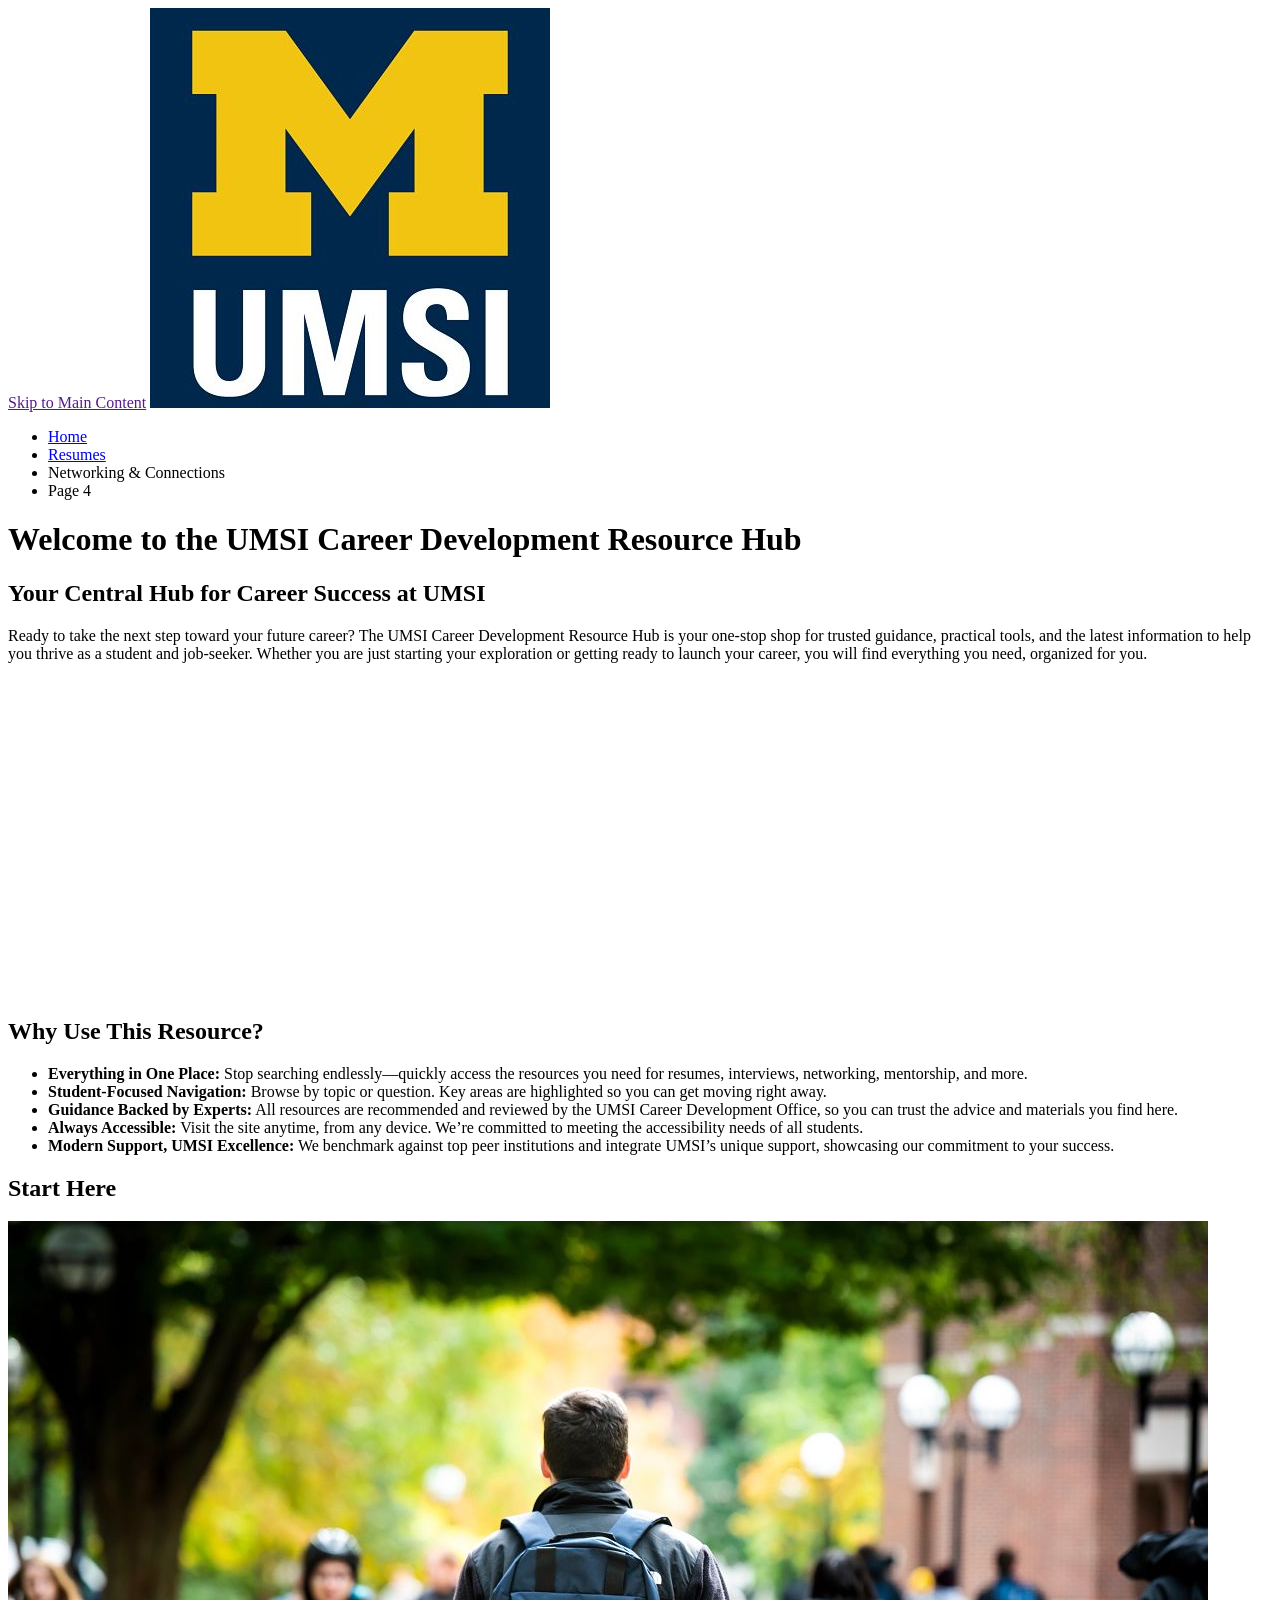
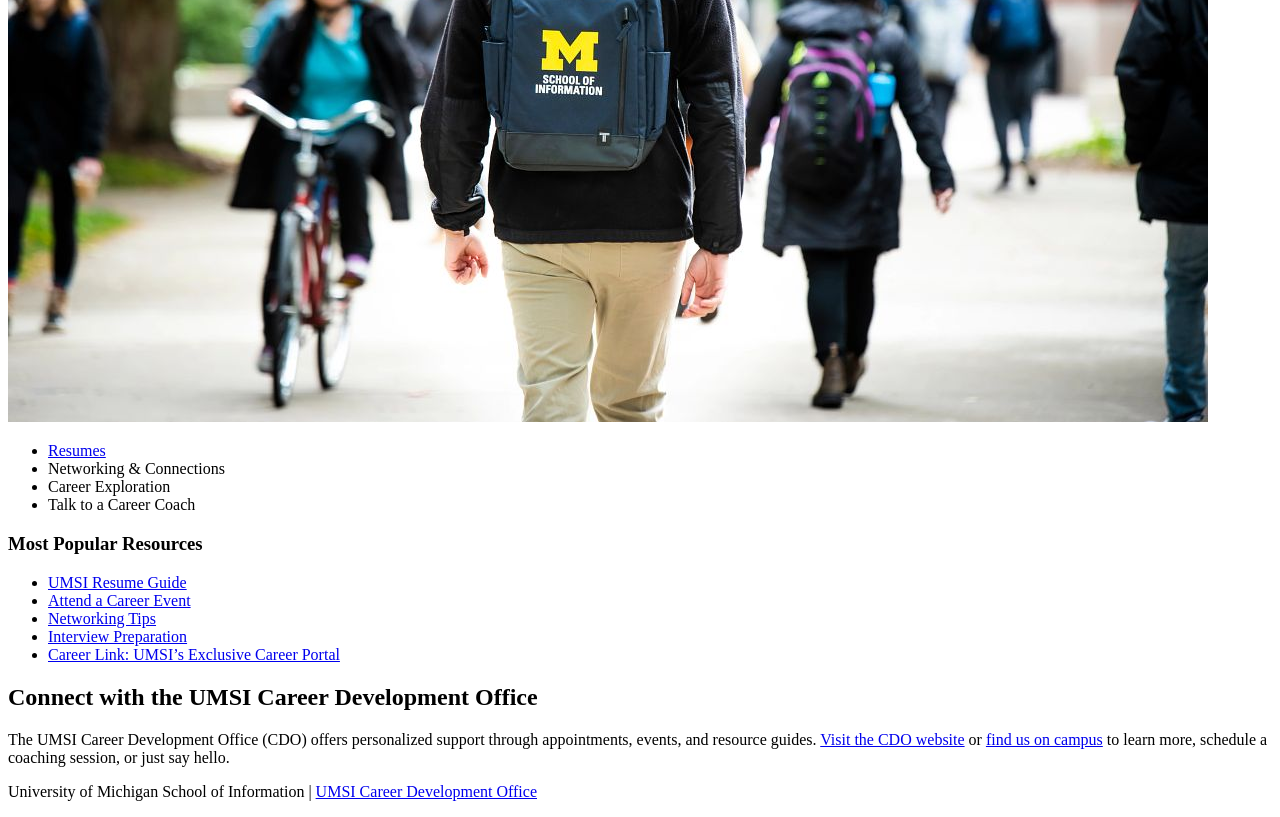
==== index.html @ e0148cfc "Add files via upload" ====
<!DOCTYPE html>
<html lang="en">
<head>
    <meta charset="UTF-8">
    <meta name="viewport" content="width=device-width, initial-scale=1.0">
    <title>MSI Career Development Resource Hub</title>
</head>
<body>

    <header>
  <a href = "">Skip to Main Content</a>
        <img src="images/UMSI_signature_vertical_informal_solidblue.jpg" alt="UMSI Logo">
        <nav>
            <ul>
                <li><a href = "index.html">Home</a></li>
                <li><a href = "resume.html">Resumes</a></li>
                <li><a>Networking & Connections</a></li>
                <li><a>Page 4</a></li>
            </ul>
        </nav>
    <h1>Welcome to the UMSI Career Development Resource Hub</h1>

    </header>
    <main>
    <section>
      <h2>Your Central Hub for Career Success at UMSI</h2>
      <p>
        Ready to take the next step toward your future career? The UMSI Career Development Resource Hub is your one-stop shop for trusted guidance, practical tools, and the latest information to help you thrive as a student and job-seeker. Whether you are just starting your exploration or getting ready to launch your career, you will find everything you need, organized for you.
      </p>
      <iframe width="560" height="315" src="https://www.youtube.com/embed/GSjGeDYJ5Nk?si=qhxJPRTIT___x8hG" title="YouTube video player" frameborder="0" allow="accelerometer; autoplay; clipboard-write; encrypted-media; gyroscope; picture-in-picture; web-share" referrerpolicy="strict-origin-when-cross-origin" allowfullscreen></iframe>
    </section>

    <section>
      <h2>Why Use This Resource?</h2>


      <ul>
        <li><strong>Everything in One Place:</strong> Stop searching endlessly—quickly access the resources you need for resumes, interviews, networking, mentorship, and more.</li>
        <li><strong>Student-Focused Navigation:</strong> Browse by topic or question. Key areas are highlighted so you can get moving right away.</li>
        <li><strong>Guidance Backed by Experts:</strong> All resources are recommended and reviewed by the UMSI Career Development Office, so you can trust the advice and materials you find here.</li>
        <li><strong>Always Accessible:</strong> Visit the site anytime, from any device. We’re committed to meeting the accessibility needs of all students.</li>
        <li><strong>Modern Support, UMSI Excellence:</strong> We benchmark against top peer institutions and integrate UMSI’s unique support, showcasing our commitment to your success.</li>
      </ul>
    </section>
        <section>
      <h2>Start Here</h2>
      <div>
        <img src="images/UMSI_CampusFall_UMSIBackpack_02.jpg" alt="A student wears a UMSI backpack in fall on the drag.">
        <ul>
            <li><a href="resume.html">Resumes</a></li>
            <li><a>Networking & Connections</a></li>
            <li><a>Career Exploration</a></li>
            <li><a>Talk to a Career Coach</a></li>
        </ul>
       

      </div>
      <div>
        <h3>Most Popular Resources</h3>
        <ul>
          <li><a href="https://docs.google.com/document/d/1_1GfDJyVGIgE82MZjVhuWT_aB_2Hcj1NN62FUCXoR_o/edit?tab=t.0" target="_blank">UMSI Resume Guide</a></li>
          <li><a href="https://umich.instructure.com/courses/137916/pages/attend-an-event" target="_blank">Attend a Career Event</a></li>
          <li><a href="https://docs.google.com/document/d/18HMt79BU8ovGf9z7_P7No5tuwUS6qHNW5u0sgrepLtE/edit?tab=t.0" target="_blank">Networking Tips</a></li>
          <li><a href="https://docs.google.com/presentation/d/15n-XqsFEntdbkZz89K-ohf7Or1NnCt5CQNDG-6fh2a0/edit?usp=sharing"target="_blank">Interview Preparation</a></li>
          <li><a href="https://si-umich.12twenty.com/Login" target="_blank">Career Link: UMSI’s Exclusive Career Portal</a></li>
        </ul>
      </div>
    </section>
    <section>
      <h2>Connect with the UMSI Career Development Office</h2>
      <p>
        The UMSI Career Development Office (CDO) offers personalized support through appointments, events, and resource guides. <a href="https://umich.instructure.com/courses/137916" target="_blank">Visit the CDO website</a> or <a href="https://www.si.umich.edu/about-umsi/getting-umsi" target="_blank">find us on campus</a> to learn more, schedule a coaching session, or just say hello.
      </p>
    </section>
       
        <!-- Content taken & modified from UMGPT with the prompt, "Write me a webpage of intro content to help meet the following requirements - this is for the home page": and then pasted in the client objectives & project requirements"
        UMGPT. (2025). UMGPT ( GPT-4.1 August 25th version) [Large language model]. -->
    </main>
    <footer>
        <p>University of Michigan School of Information | <a href="https://umich.instructure.com/courses/137916">UMSI Career Development Office </a></p>
        </footer>
</body>
</html>
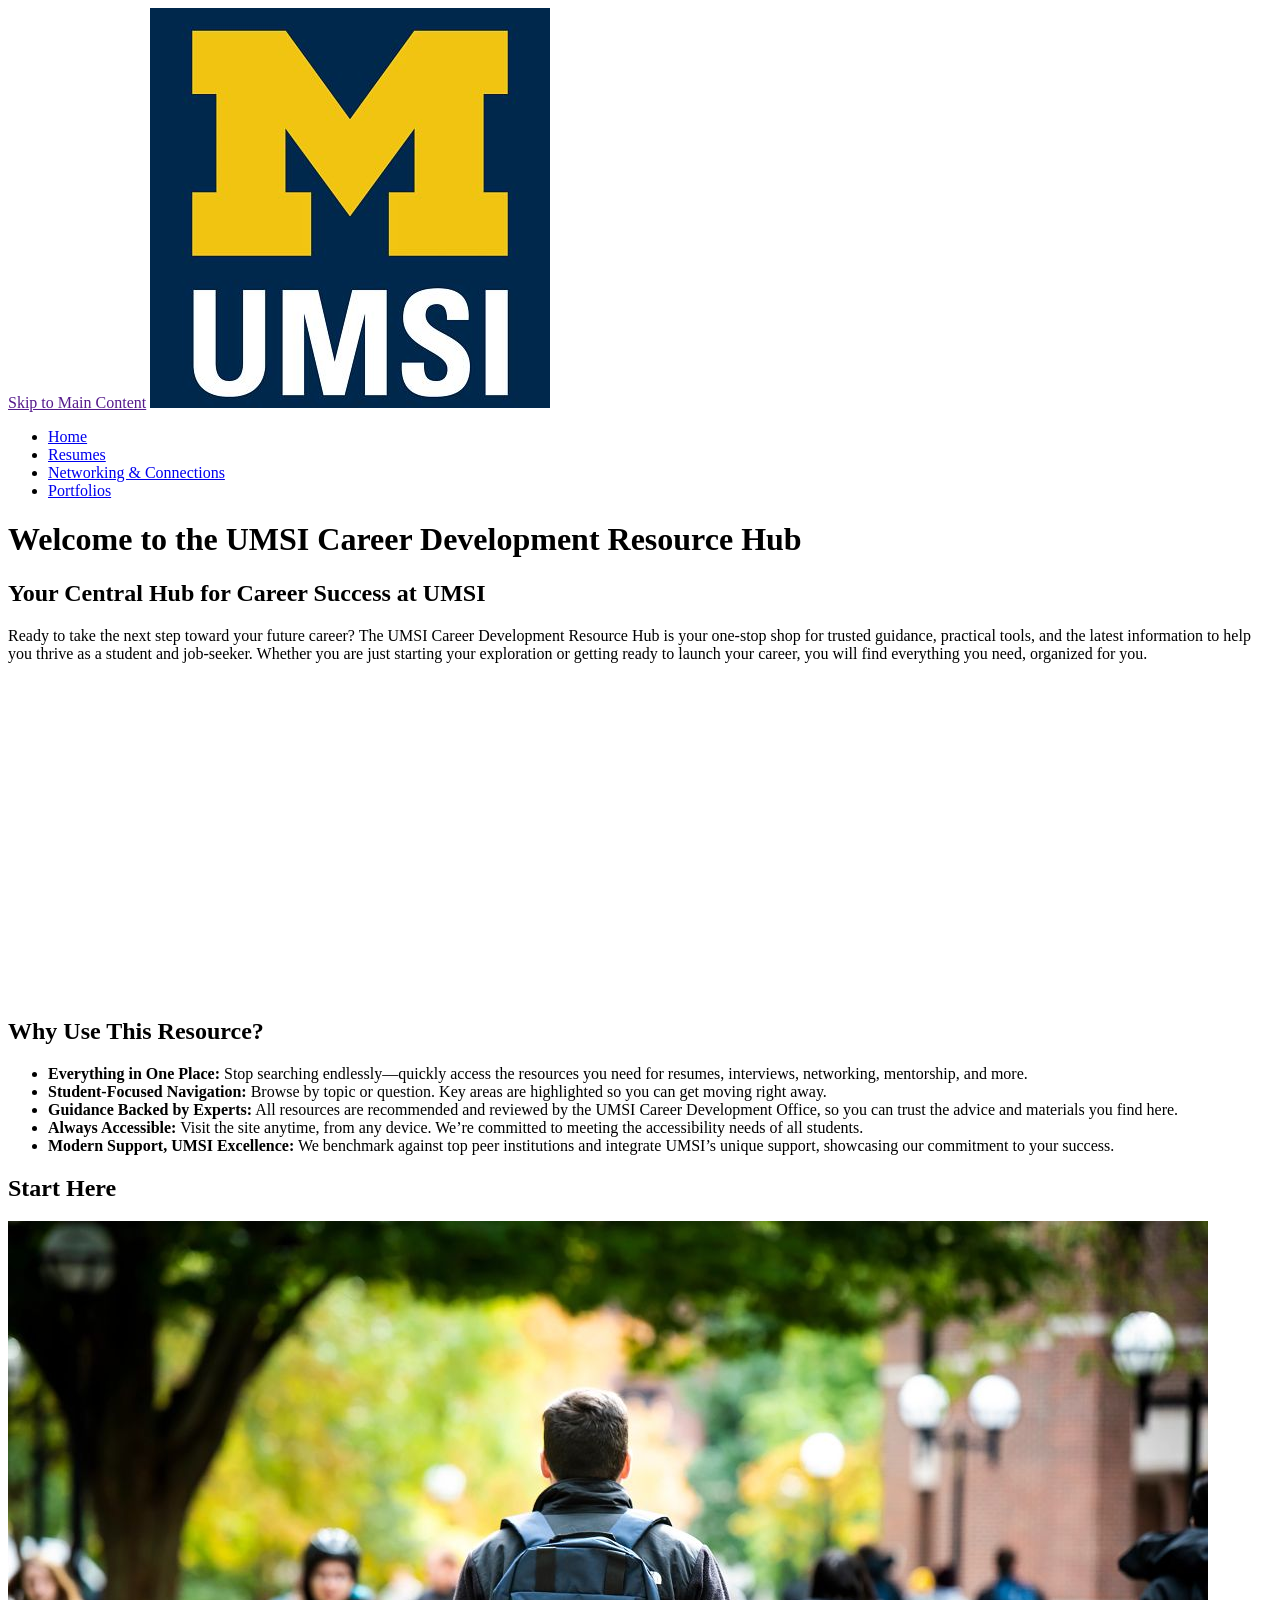
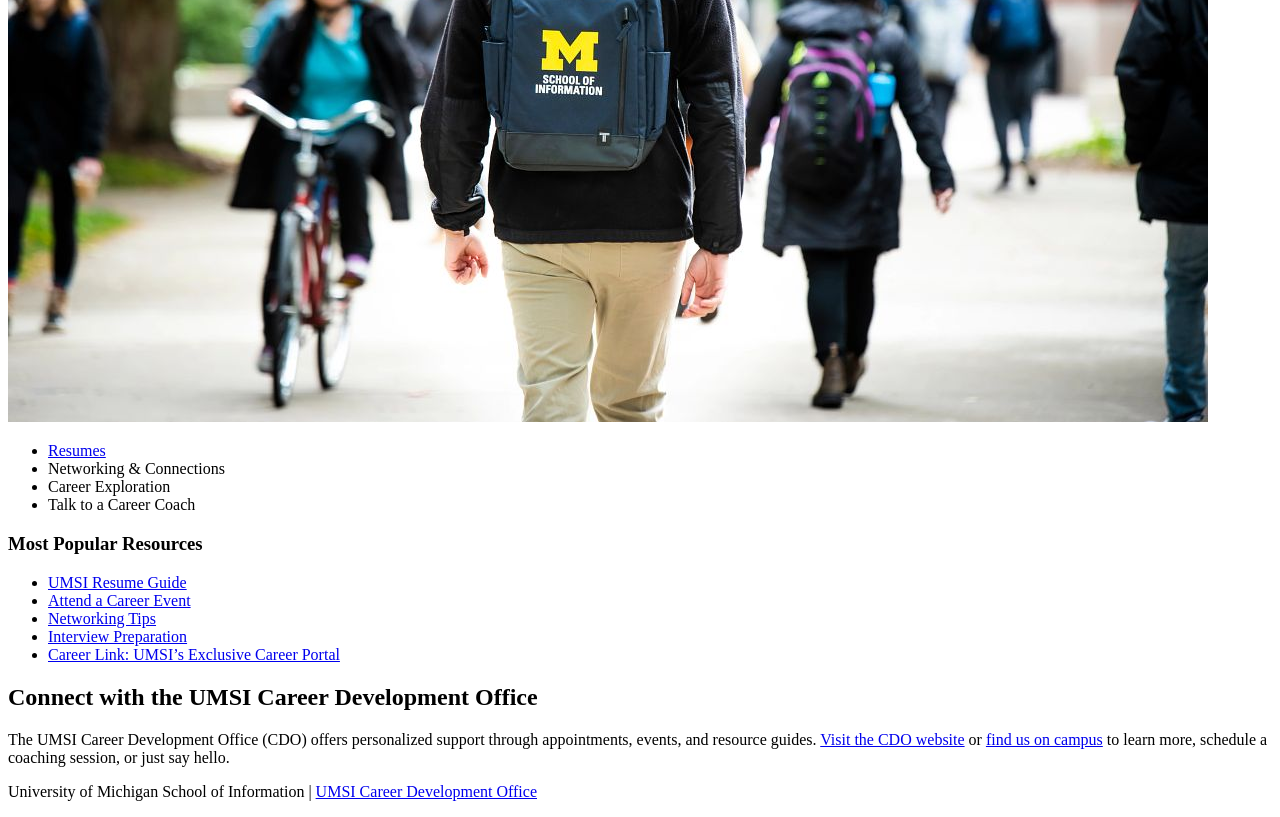
==== commit bb1cd231: "Add files via upload" ====
--- a/index.html
+++ b/index.html
@@ -14,8 +14,8 @@
             <ul>
                 <li><a href = "index.html">Home</a></li>
                 <li><a href = "resume.html">Resumes</a></li>
-                <li><a>Networking & Connections</a></li>
-                <li><a>Page 4</a></li>
+                <li><a href = "networking.html">Networking & Connections</a></li>
+                <li><a href = "portfolios.html">Portfolios</a></li>
             </ul>
         </nav>
     <h1>Welcome to the UMSI Career Development Resource Hub</h1>
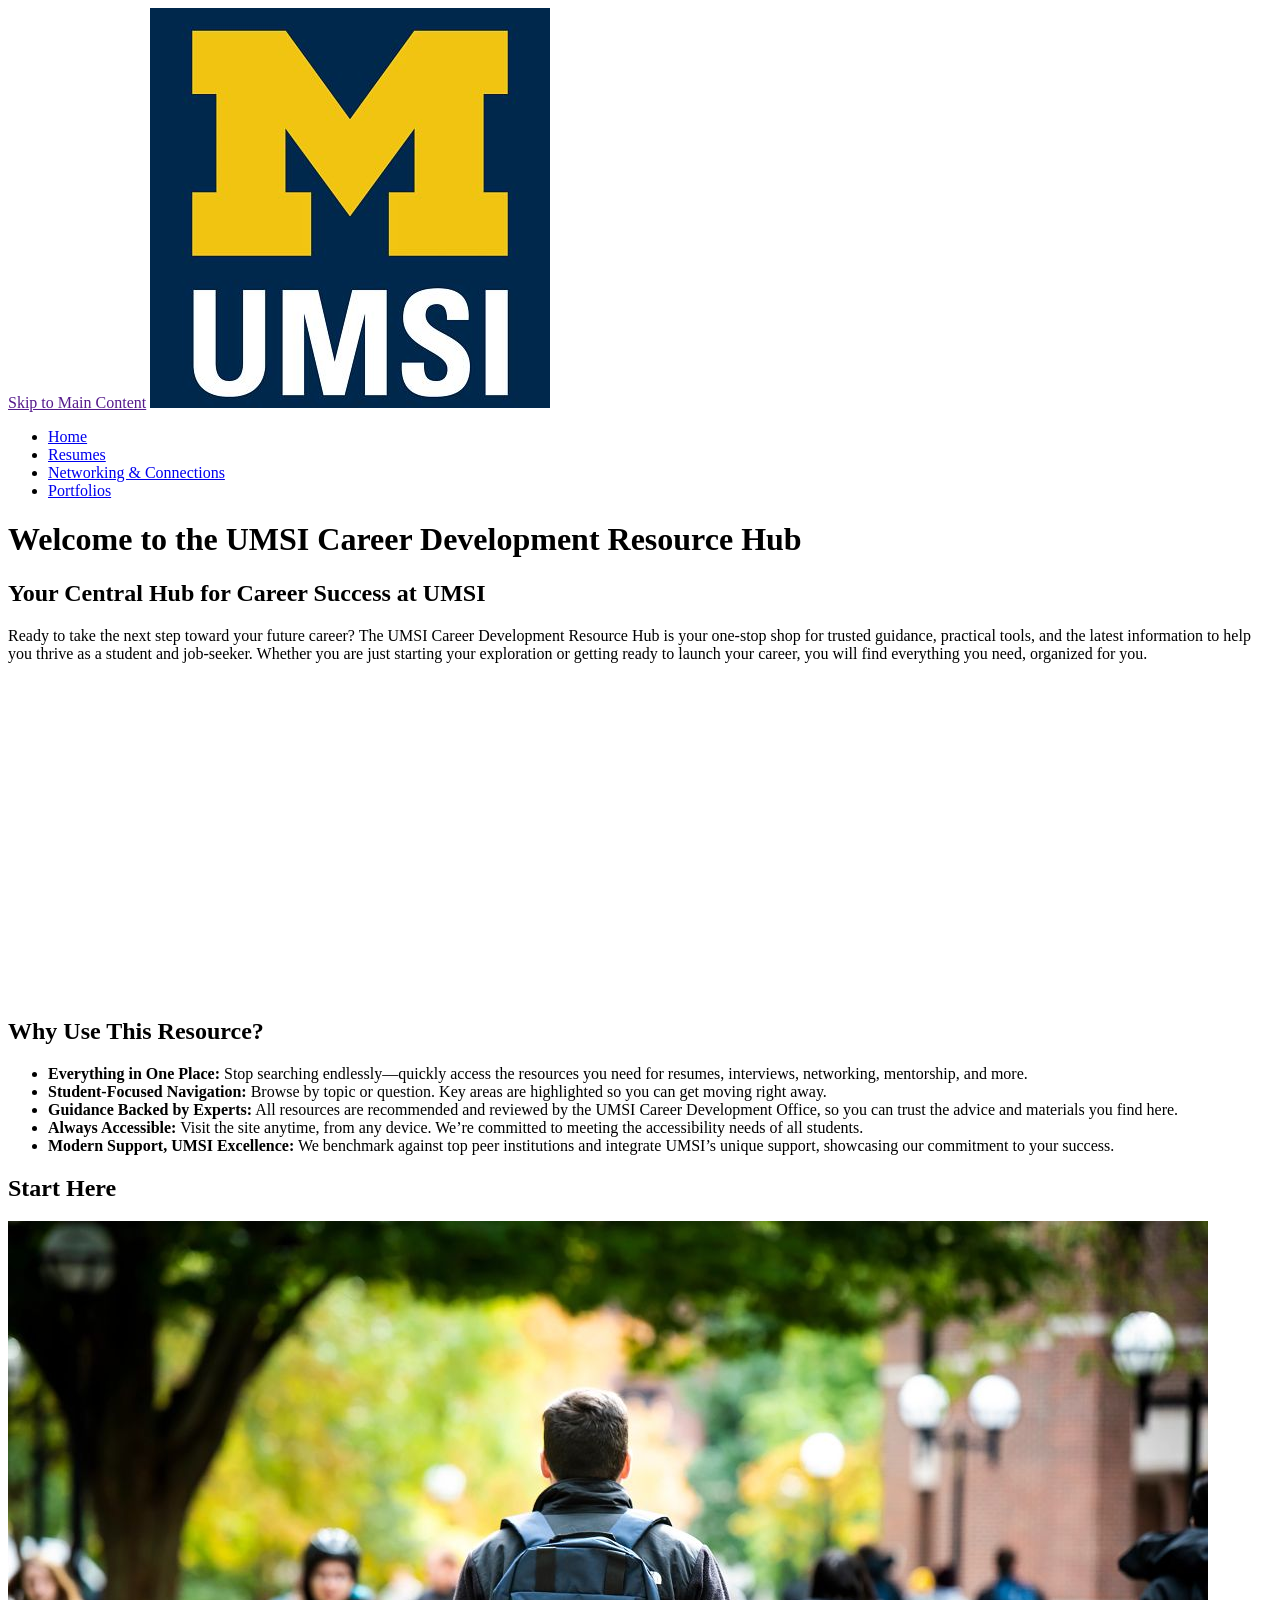
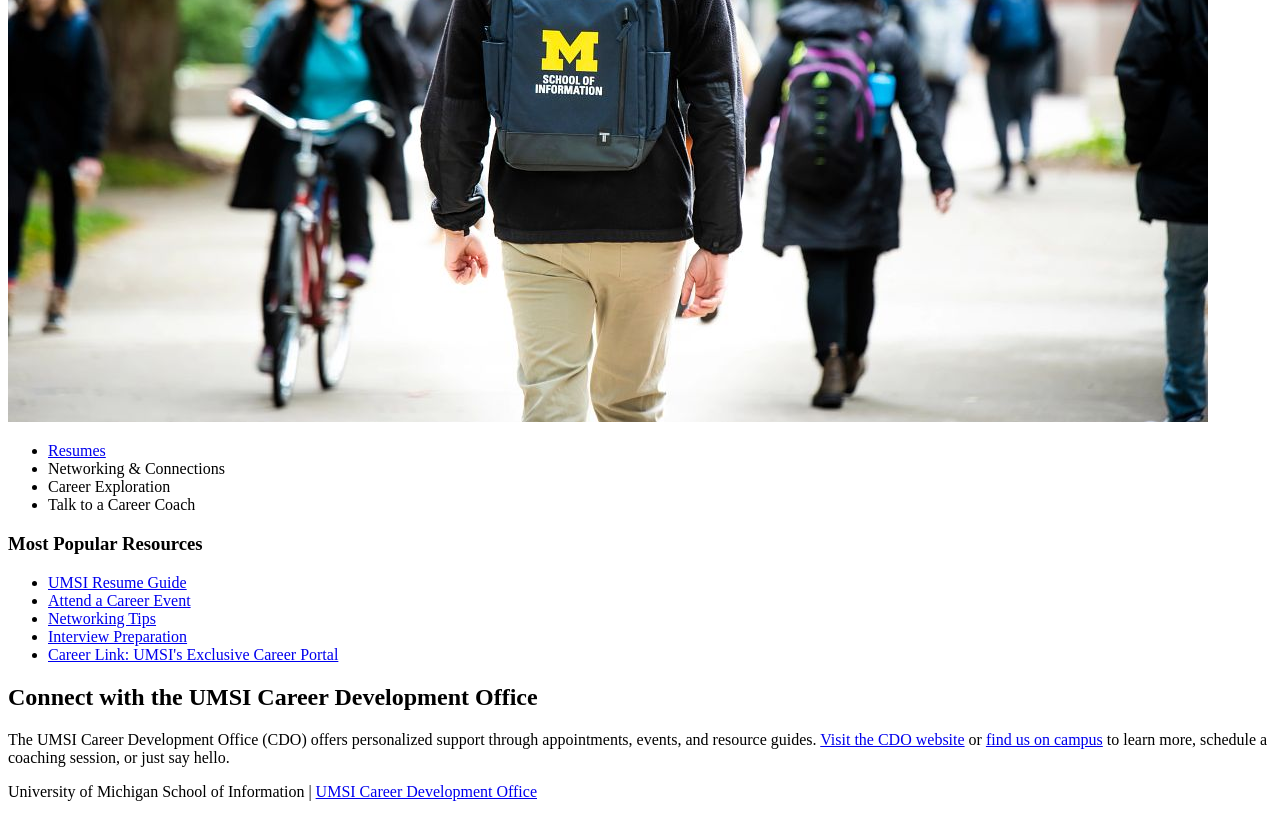
==== commit 0aee03db: "Add files via upload" ====
--- a/index.html
+++ b/index.html
@@ -27,7 +27,7 @@
       <p>
         Ready to take the next step toward your future career? The UMSI Career Development Resource Hub is your one-stop shop for trusted guidance, practical tools, and the latest information to help you thrive as a student and job-seeker. Whether you are just starting your exploration or getting ready to launch your career, you will find everything you need, organized for you.
       </p>
-      <iframe width="560" height="315" src="https://www.youtube.com/embed/GSjGeDYJ5Nk?si=qhxJPRTIT___x8hG" title="YouTube video player" frameborder="0" allow="accelerometer; autoplay; clipboard-write; encrypted-media; gyroscope; picture-in-picture; web-share" referrerpolicy="strict-origin-when-cross-origin" allowfullscreen></iframe>
+      <iframe width="560" height="315" src="https://www.youtube.com/embed/GSjGeDYJ5Nk?si=qhxJPRTIT___x8hG" title="YouTube video player" style="border: none;" allow="accelerometer; autoplay; clipboard-write; encrypted-media; gyroscope; picture-in-picture; web-share" referrerpolicy="strict-origin-when-cross-origin" allowfullscreen></iframe>
     </section>
 
     <section>
@@ -61,8 +61,8 @@
           <li><a href="https://docs.google.com/document/d/1_1GfDJyVGIgE82MZjVhuWT_aB_2Hcj1NN62FUCXoR_o/edit?tab=t.0" target="_blank">UMSI Resume Guide</a></li>
           <li><a href="https://umich.instructure.com/courses/137916/pages/attend-an-event" target="_blank">Attend a Career Event</a></li>
           <li><a href="https://docs.google.com/document/d/18HMt79BU8ovGf9z7_P7No5tuwUS6qHNW5u0sgrepLtE/edit?tab=t.0" target="_blank">Networking Tips</a></li>
-          <li><a href="https://docs.google.com/presentation/d/15n-XqsFEntdbkZz89K-ohf7Or1NnCt5CQNDG-6fh2a0/edit?usp=sharing"target="_blank">Interview Preparation</a></li>
-          <li><a href="https://si-umich.12twenty.com/Login" target="_blank">Career Link: UMSI’s Exclusive Career Portal</a></li>
+          <li><a href="https://docs.google.com/presentation/d/15n-XqsFEntdbkZz89K-ohf7Or1NnCt5CQNDG-6fh2a0/edit?usp=sharing" target="_blank">Interview Preparation</a></li>
+          <li><a href="https://si-umich.12twenty.com/Login" target="_blank">Career Link: UMSI's Exclusive Career Portal</a></li>
         </ul>
       </div>
     </section>
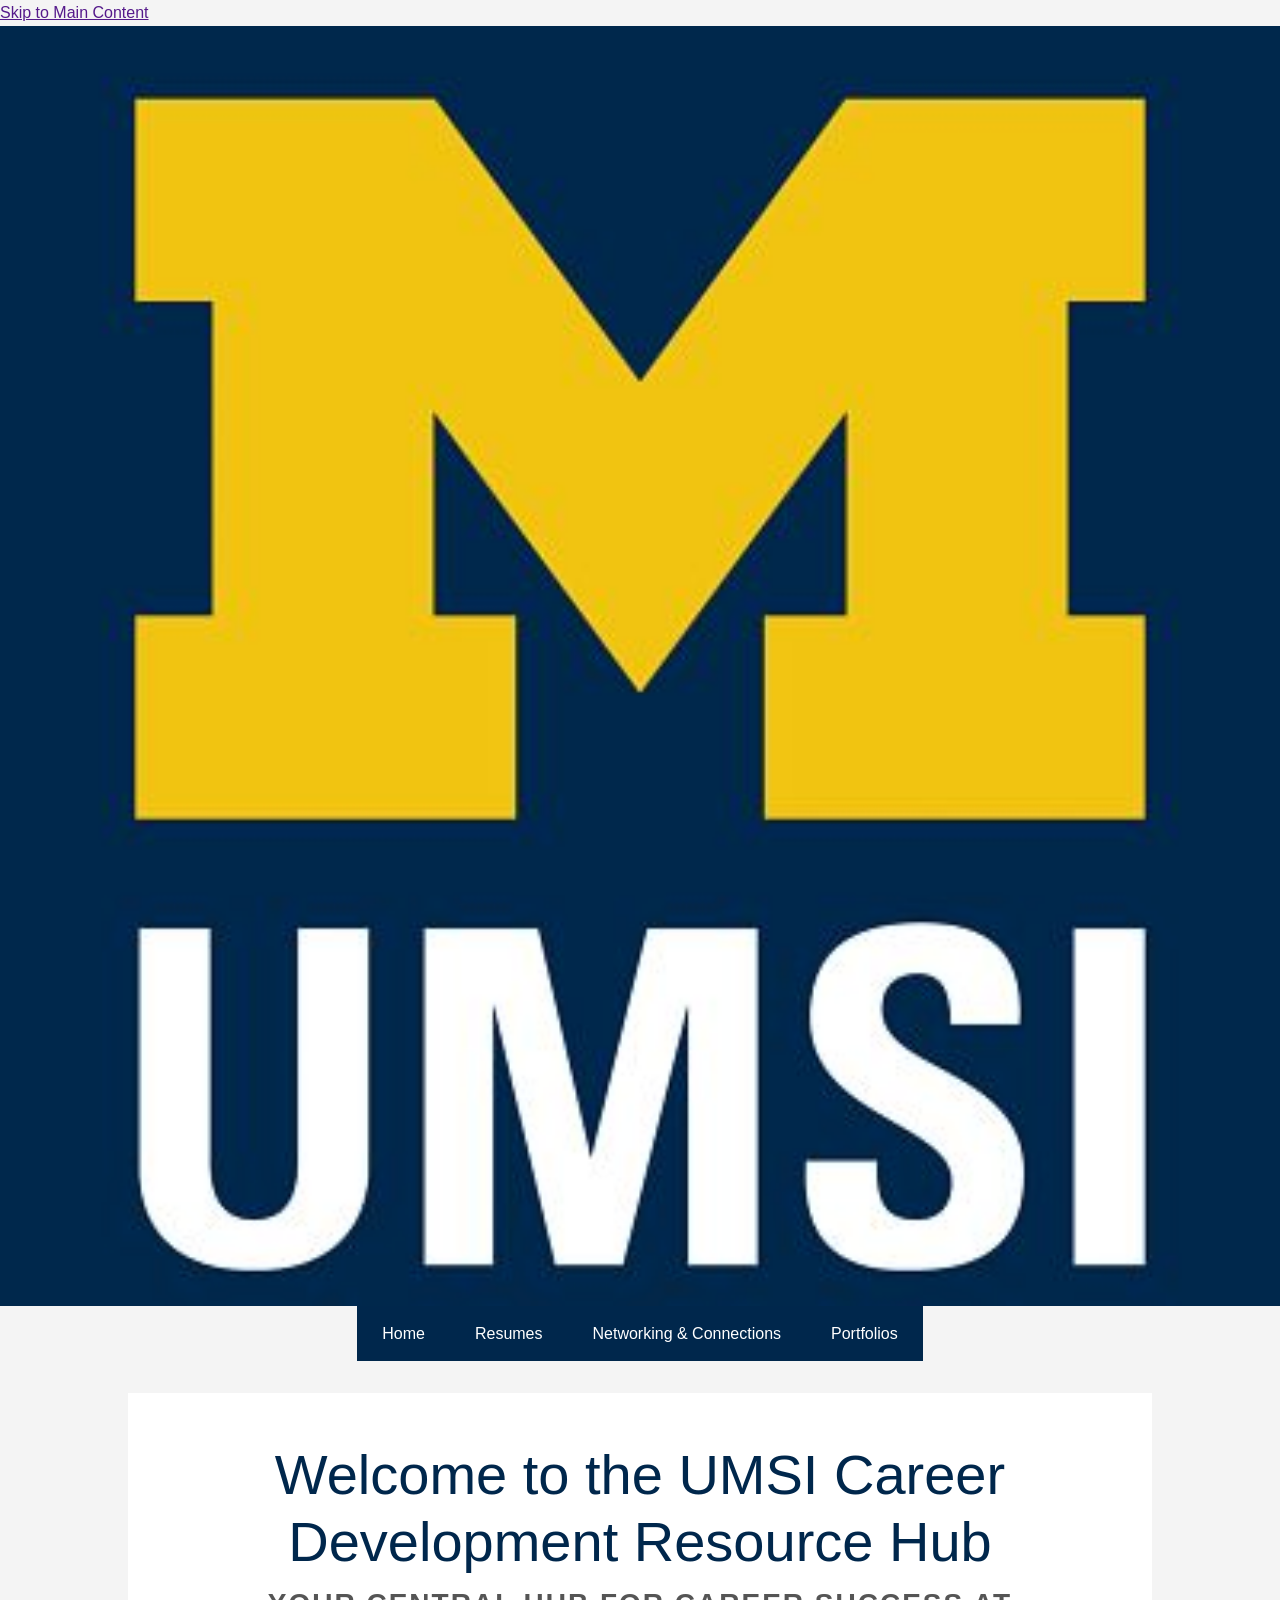
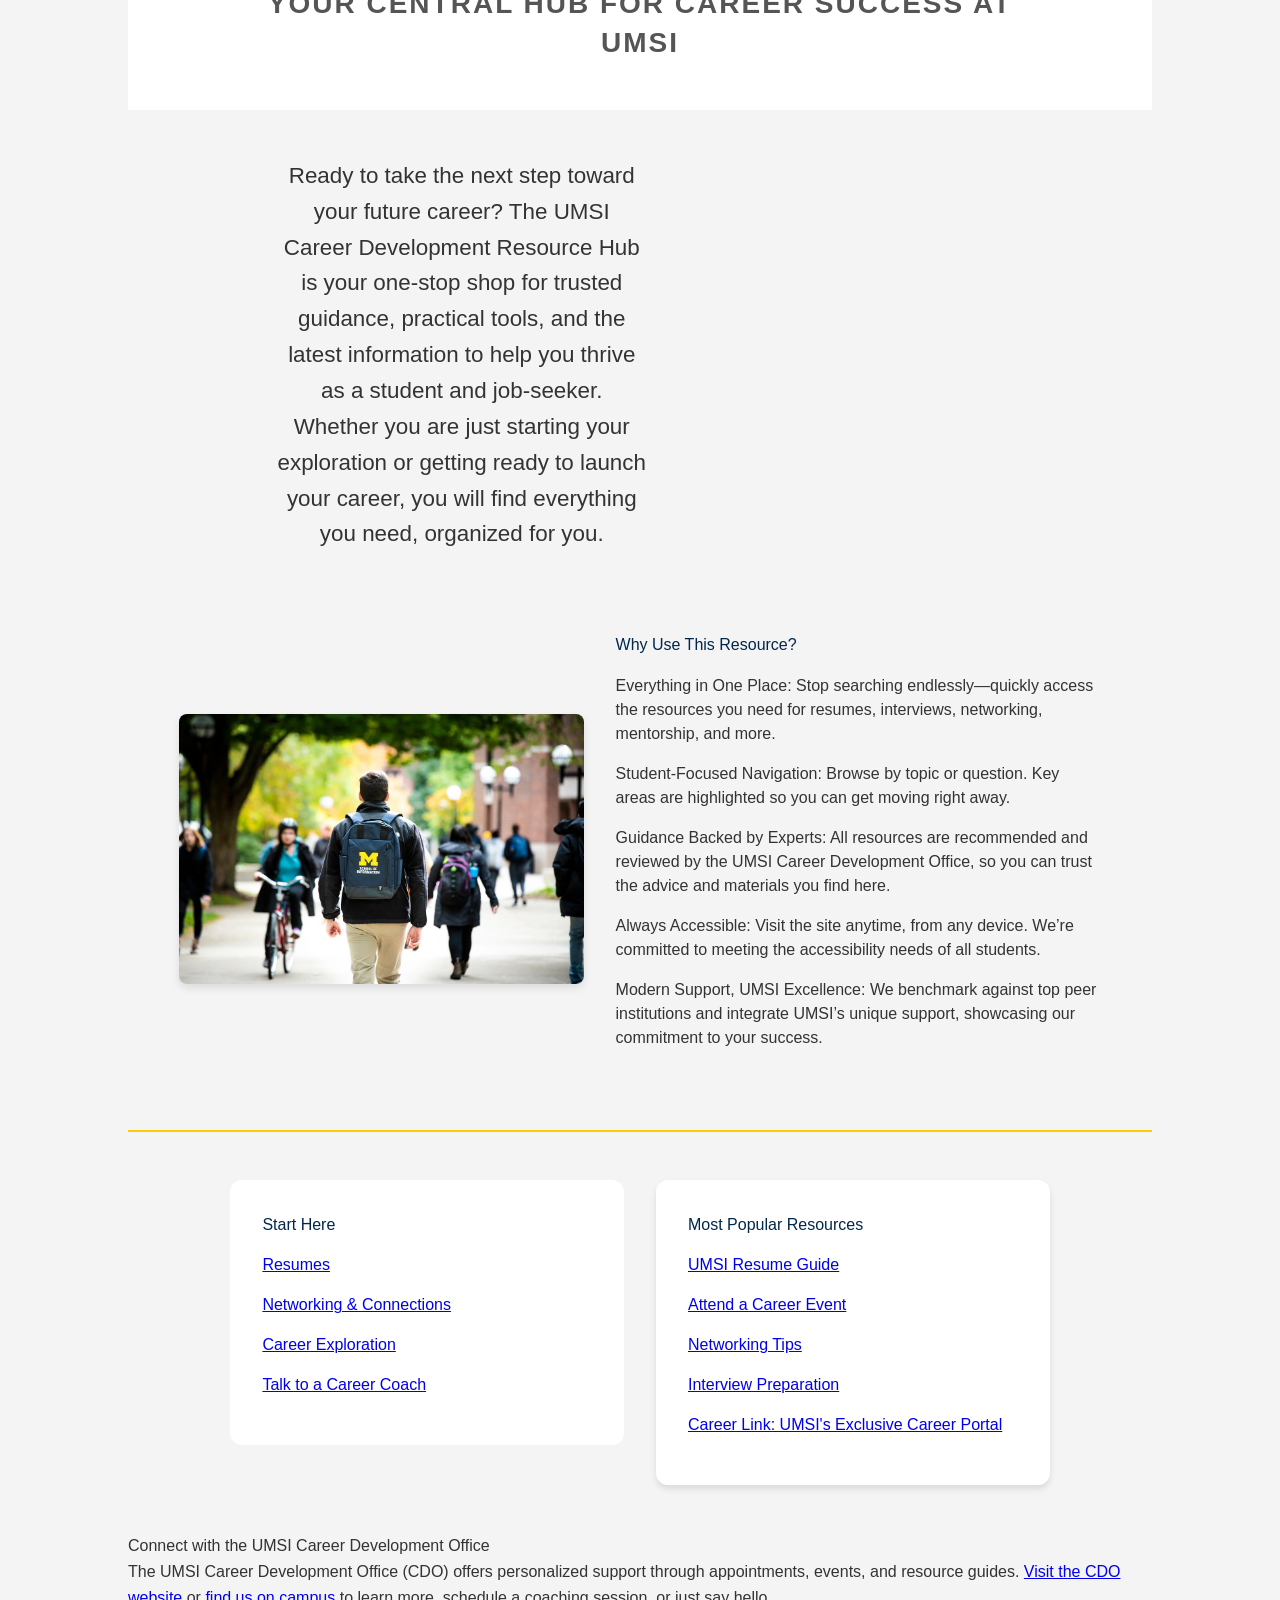
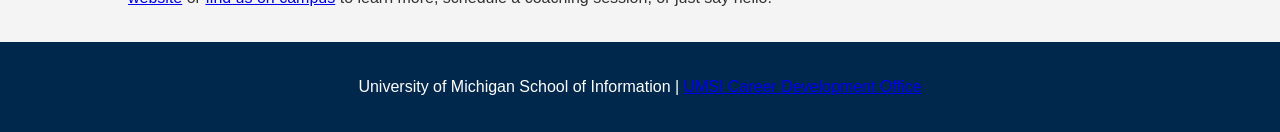
==== commit 49199cea: "Add files via upload" ====
--- a/index.html
+++ b/index.html
@@ -3,6 +3,8 @@
 <head>
     <meta charset="UTF-8">
     <meta name="viewport" content="width=device-width, initial-scale=1.0">
+    <link rel="stylesheet" href="css/html5reset.css">
+    <link rel="stylesheet" href="css/style.css">
     <title>MSI Career Development Resource Hub</title>
 </head>
 <body>
@@ -18,45 +20,64 @@
                 <li><a href = "portfolios.html">Portfolios</a></li>
             </ul>
         </nav>
-    <h1>Welcome to the UMSI Career Development Resource Hub</h1>
+    
 
     </header>
-    <main>
-    <section>
-      <h2>Your Central Hub for Career Success at UMSI</h2>
-      <p>
-        Ready to take the next step toward your future career? The UMSI Career Development Resource Hub is your one-stop shop for trusted guidance, practical tools, and the latest information to help you thrive as a student and job-seeker. Whether you are just starting your exploration or getting ready to launch your career, you will find everything you need, organized for you.
-      </p>
-      <iframe width="560" height="315" src="https://www.youtube.com/embed/GSjGeDYJ5Nk?si=qhxJPRTIT___x8hG" title="YouTube video player" style="border: none;" allow="accelerometer; autoplay; clipboard-write; encrypted-media; gyroscope; picture-in-picture; web-share" referrerpolicy="strict-origin-when-cross-origin" allowfullscreen></iframe>
+    
+    <main class="container">
+      <header class="main-page-header">
+          <h1 class="main-title">Welcome to the UMSI Career Development Resource Hub</h1>
+          <p class="main-subtitle">Your Central Hub for Career Success at UMSI</p>
+      </header>
+  
+      <section class="intro-grid">
+          <div class="intro-text">
+              <p>
+                  Ready to take the next step toward your future career? The UMSI Career 
+                  Development Resource Hub is your one-stop shop for trusted guidance, 
+                  practical tools, and the latest information to help you thrive as a 
+                  student and job-seeker. Whether you are just starting your exploration 
+                  or getting ready to launch your career, you will find everything you 
+                  need, organized for you.
+              </p>
+          </div>
+          <div class="video-container">
+              <iframe src="https://www.youtube.com/embed/GSjGeDYJ5Nk?si=qhxJPRTIT___x8hG" title="YouTube video player" allow="accelerometer; autoplay; clipboard-write; encrypted-media; gyroscope; picture-in-picture; web-share" referrerpolicy="strict-origin-when-cross-origin" allowfullscreen></iframe>
+          </div>
+      </section>
+
+    <section class="why-use-grid">
+      <div class="image-box">
+        <img src="images/UMSI_CampusFall_UMSIBackpack_02.jpg" alt="A student wears a UMSI backpack in fall on the drag.">
+      </div>
+
+      <div class="why-use-text">
+        <h2>Why Use This Resource?</h2>
+        <ul>
+          <li><strong>Everything in One Place:</strong> Stop searching endlessly—quickly access the resources you need for resumes, interviews, networking, mentorship, and more.</li>
+          <li><strong>Student-Focused Navigation:</strong> Browse by topic or question. Key areas are highlighted so you can get moving right away.</li>
+          <li><strong>Guidance Backed by Experts:</strong> All resources are recommended and reviewed by the UMSI Career Development Office, so you can trust the advice and materials you find here.</li>
+          <li><strong>Always Accessible:</strong> Visit the site anytime, from any device. We’re committed to meeting the accessibility needs of all students.</li>
+          <li><strong>Modern Support, UMSI Excellence:</strong> We benchmark against top peer institutions and integrate UMSI’s unique support, showcasing our commitment to your success.</li>
+        </ul>
+      </div>
     </section>
 
-    <section>
-      <h2>Why Use This Resource?</h2>
 
 
-      <ul>
-        <li><strong>Everything in One Place:</strong> Stop searching endlessly—quickly access the resources you need for resumes, interviews, networking, mentorship, and more.</li>
-        <li><strong>Student-Focused Navigation:</strong> Browse by topic or question. Key areas are highlighted so you can get moving right away.</li>
-        <li><strong>Guidance Backed by Experts:</strong> All resources are recommended and reviewed by the UMSI Career Development Office, so you can trust the advice and materials you find here.</li>
-        <li><strong>Always Accessible:</strong> Visit the site anytime, from any device. We’re committed to meeting the accessibility needs of all students.</li>
-        <li><strong>Modern Support, UMSI Excellence:</strong> We benchmark against top peer institutions and integrate UMSI’s unique support, showcasing our commitment to your success.</li>
-      </ul>
-    </section>
-        <section>
+      <section class="footer-links-grid">
+        <div class="start-here">
       <h2>Start Here</h2>
-      <div>
-        <img src="images/UMSI_CampusFall_UMSIBackpack_02.jpg" alt="A student wears a UMSI backpack in fall on the drag.">
-        <ul>
+            <ul>
             <li><a href="resume.html">Resumes</a></li>
-            <li><a>Networking & Connections</a></li>
-            <li><a>Career Exploration</a></li>
-            <li><a>Talk to a Career Coach</a></li>
+            <li><a href="networking.html">Networking & Connections</a></li>
+            <li><a href="https://si-umich.12twenty.com/Login">Career Exploration</a></li>
+            <li><a href="https://umich.instructure.com/courses/137916/pages/talk-to-a-career-coach">Talk to a Career Coach</a></li>
         </ul>
+      </div>
        
-
-      </div>
-      <div>
-        <h3>Most Popular Resources</h3>
+      <div class="popular-resources">
+        <h2>Most Popular Resources</h2>
         <ul>
           <li><a href="https://docs.google.com/document/d/1_1GfDJyVGIgE82MZjVhuWT_aB_2Hcj1NN62FUCXoR_o/edit?tab=t.0" target="_blank">UMSI Resume Guide</a></li>
           <li><a href="https://umich.instructure.com/courses/137916/pages/attend-an-event" target="_blank">Attend a Career Event</a></li>
@@ -75,7 +96,9 @@
        
         <!-- Content taken & modified from UMGPT with the prompt, "Write me a webpage of intro content to help meet the following requirements - this is for the home page": and then pasted in the client objectives & project requirements"
         UMGPT. (2025). UMGPT ( GPT-4.1 August 25th version) [Large language model]. -->
-    </main>
+    
+    
+      </main>
     <footer>
         <p>University of Michigan School of Information | <a href="https://umich.instructure.com/courses/137916">UMSI Career Development Office </a></p>
         </footer>
--- a/css/style.css
+++ b/css/style.css
@@ -0,0 +1,416 @@
+.main-page-header {
+    text-align: center;
+    padding: 1.5rem 5%;
+    background-color: #ffffff;
+}
+
+.main-title {
+    font-size: 2.25rem;
+    color: #00274c;
+    margin-bottom: 0.5rem;
+    line-height: 1.2;
+}
+
+.main-subtitle {
+    font-size: 1.25rem;
+    color: #555;
+    font-weight: 600;
+    margin-top: 0;
+    line-height: 1.4;
+    text-transform: uppercase;
+    letter-spacing: 1px;
+}
+
+.intro-grid {
+    display: grid;
+    grid-template-columns: 1fr;
+    gap: 1.5rem;
+    padding: 1.5rem 5%;
+    align-items: center;
+}
+
+.intro-text {
+    text-align: left;
+}
+
+.intro-text p {
+    font-size: 1.15rem;
+    line-height: 1.6;
+    text-align: left;
+    color: #333;
+}
+
+.video-container {
+    position: relative;
+    padding-bottom: 56.25%;
+    height: 0;
+    width: 100%;
+}
+
+.video-container iframe {
+    position: absolute;
+    top: 0;
+    left: 0;
+    width: 100%;
+    height: 100%;
+    border-radius: 8px;
+}
+
+.why-use-grid, .footer-links-grid {
+    display: grid;
+    grid-template-columns: 1fr; 
+    gap: 2rem;
+    padding: 2rem 5%;
+    align-items: start;
+}
+
+.image-box img {
+    width: 100%;
+    height: auto;
+    border-radius: 8px;
+    box-shadow: 0 4px 8px rgba(0,0,0,0.1);
+}
+
+.why-use-text h2, .start-here h2, .popular-resources h2 {
+    color: #00274c;
+    margin-bottom: 1rem;
+}
+
+.why-use-text ul, .start-here ul, .popular-resources ul {
+    list-style: none;
+    padding: 0;
+}
+
+.why-use-text li, .start-here li, .popular-resources li {
+    margin-bottom: 1rem;
+    line-height: 1.5;
+}
+
+/*Networking*/
+.networking-intro-grid, .networking-info-grid {
+    display: grid;
+    grid-template-columns: 1fr;
+    gap: 2rem;
+    padding: 2rem 5%;
+}
+
+.toolkit-section {
+    background-color: #00274c;
+    color: white;
+    padding: 3rem 5%;
+    margin-top: 2rem;
+}
+
+.toolkit-section h2 {
+    color: #ffcb05;
+}
+
+.toolkit-section a {
+    color: #fff;
+    text-decoration: underline;
+}
+
+.info-card {
+    background: #fff;
+    padding: 1.5rem;
+    border-radius: 8px;
+    box-shadow: 0 4px 6px rgba(0,0,0,0.05);
+}
+
+.info-card h2{
+    background: #ffcb05;
+    padding: 1.5rem;
+    border-radius: 8px;
+    box-shadow: 0 4px 6px rgba(0,0,0,0.05);
+    font-size: medium;
+    font-style: italic;
+}
+
+/*Portfolio*/
+.portfolio-intro-grid {
+    display: grid;
+    grid-template-columns: 1fr;
+    gap: 2rem;
+    padding: 2rem 5%;
+    align-items: center;
+}
+
+.components-grid {
+    display: grid;
+    grid-template-columns: 1fr;
+    gap: 1.5rem;
+    margin: 2rem 0;
+}
+
+.component-card {
+    background: #f4f4f4;
+    padding: 1.5rem;
+    border-top: 4px solid #00274c;
+    border-radius: 4px;
+}
+
+.pathway-box {
+    background-color: #ffcb05;
+    padding: 2rem;
+    border-radius: 8px;
+    text-align: center;
+}
+
+body {
+    font-family: 'Segoe UI', Tahoma, Geneva, Verdana, sans-serif;
+    line-height: 1.6;
+    color: #333;
+    background-color: #f4f4f4;
+    padding: 0;
+    margin: 0;
+}
+
+nav ul {
+    display: flex;
+    flex-direction: column;
+    padding: 0;
+    margin: 0;
+    list-style: none;
+}
+
+nav li a {
+    display: block;
+    padding: 20px;
+    text-align: center;
+    background-color: #00274c;
+    color: white;
+    text-decoration: none;
+    border-bottom: 1px solid #ffcb05;
+}
+
+img {
+    width: 100%;
+    height: auto;
+    display: block;
+}
+
+.sub-title {
+    font-size: 1.25rem; 
+    
+    text-align: center;
+    
+    line-height: 1;
+    
+    margin: 1.5rem 5%;
+    
+    color: #00274c;
+}
+
+
+.video-container {
+    position: relative;
+    padding-bottom: 50%;
+    height: 0;
+    overflow: hidden;
+}
+
+.video-container iframe {
+    position: absolute;
+    top: 0;
+    left: 0;
+    width: 100%;
+    height: 100%;
+    border: 0;
+}
+
+.start-grid {
+    display: grid;
+    grid-template-columns: repeat(auto-fit, minmax(300px, 1fr)); 
+    gap: 2rem;
+    padding: 5%;
+}
+
+.start-links, .popular-resources {
+    background: white;
+    padding: 20px;
+    border-radius: 8px;
+    box-shadow: 0 4px 6px rgba(0,0,0,0.1);
+}
+
+.resume-intro-grid {
+    grid-template-columns: 1.2fr 0.8fr;
+    align-items: center;
+}
+
+.resume-split-grid {
+    grid-template-columns: 1fr 1fr;
+    gap: 40px;
+}
+
+.steps-column {
+    border-right: 1px solid #ddd;
+    padding-right: 30px;
+}
+
+.resume-accent-box img {
+    max-width: 200px;
+    margin: 0 auto;
+    display: block;
+    opacity: 0.8;
+}
+
+.faq-grid {
+    padding: 2rem 5%;
+    background-color: #f9f9f9;
+}
+
+.faq-grid h2 {
+    text-align: center;
+    color: #00274c;
+    margin-bottom: 2rem;
+}
+
+.faq-container {
+    display: grid;
+    grid-template-columns: 1fr;
+    gap: 1.5rem;
+}
+
+.faq-item {
+    background: white;
+    padding: 1.5rem;
+    border-left: 5px solid #ffcb05;
+    border-radius: 8px;
+    box-shadow: 0 2px 5px rgba(0,0,0,0.05);
+}
+
+.faq-item h3 {
+    font-size: 1.1rem;
+    color: #00274c;
+    margin-top: 0;
+}
+
+footer {
+    text-align: center;
+    padding: 2rem;
+    background: #00274c;
+    color: white;
+}
+
+@media (min-width: 768px) {
+
+    .main-page-header {
+        padding: 3rem 10%;
+    }
+
+    .main-title {
+        font-size: 3.5rem;
+    }
+
+    .main-subtitle {
+        font-size: 1.75rem;
+        letter-spacing: 2px;
+    }
+
+    .intro-grid {
+        grid-template-columns: 1.2fr 0.8fr; 
+        gap: 3rem;
+        padding: 3rem 10%;
+        text-align: left;
+    }
+
+    .intro-text p {
+        font-size: 1.4rem;
+        text-align: center;
+        padding: 0 10%;
+    }
+
+    .video-container {
+        max-width: 450px;
+        margin-left: auto;
+        margin-right: auto;
+    }
+
+    .why-use-grid {
+        grid-template-columns: 1fr 1.2fr;
+        align-items: center;
+    }
+
+    .footer-links-grid {
+        grid-template-columns: 1fr 1fr;
+        border-top: 2px solid #ffcb05;
+        margin-top: 2rem;
+        padding: 3rem 10%;
+    }
+
+    .start-here, .popular-resources {
+        background: #fff;
+        padding: 2rem;
+        border-radius: 12px;
+    }
+
+    .resume-intro-grid {
+        grid-template-columns: 1.5fr 0.5fr;
+        align-items: center;
+        padding: 3rem 10%;
+    }
+
+    .resume-intro-grid, .resume-split-grid {
+        display: grid;
+        grid-template-columns: 1fr;
+        gap: 20px;
+        padding: 20px;
+    }
+
+    .faq-container {
+        grid-template-columns: 1fr 1fr;
+        gap: 2rem;
+    }
+
+    .faq-grid {
+        padding: 4rem 10%;
+    }
+
+    .networking-intro-grid {
+        grid-template-columns: 1fr 1fr;
+        align-items: center;
+    }
+
+    .networking-info-grid {
+        grid-template-columns: 1fr 1fr;
+    }
+
+    .toolkit-section {
+        padding: 4rem 10%;
+    }
+
+    .portfolio-intro-grid {
+        grid-template-columns: 1fr 1fr;
+    }
+
+    .components-grid {
+        grid-template-columns: 1fr 1fr;
+    }
+
+    .portfolio-resources-list {
+        display: grid;
+        grid-template-columns: 1fr 1fr;
+        gap: 10px 40px;
+    }
+
+
+    nav ul {
+        flex-direction: row;
+        justify-content: center;
+    }
+
+    nav li a {
+        border-bottom: none;
+        padding: 15px 25px;
+    }
+
+    .start-here-grid {
+        grid-template-columns: 1fr 1fr; 
+        max-width: 1200px;
+        margin: 0 auto;
+    }
+
+    main {
+        padding: 2rem 10%;
+    }
+}
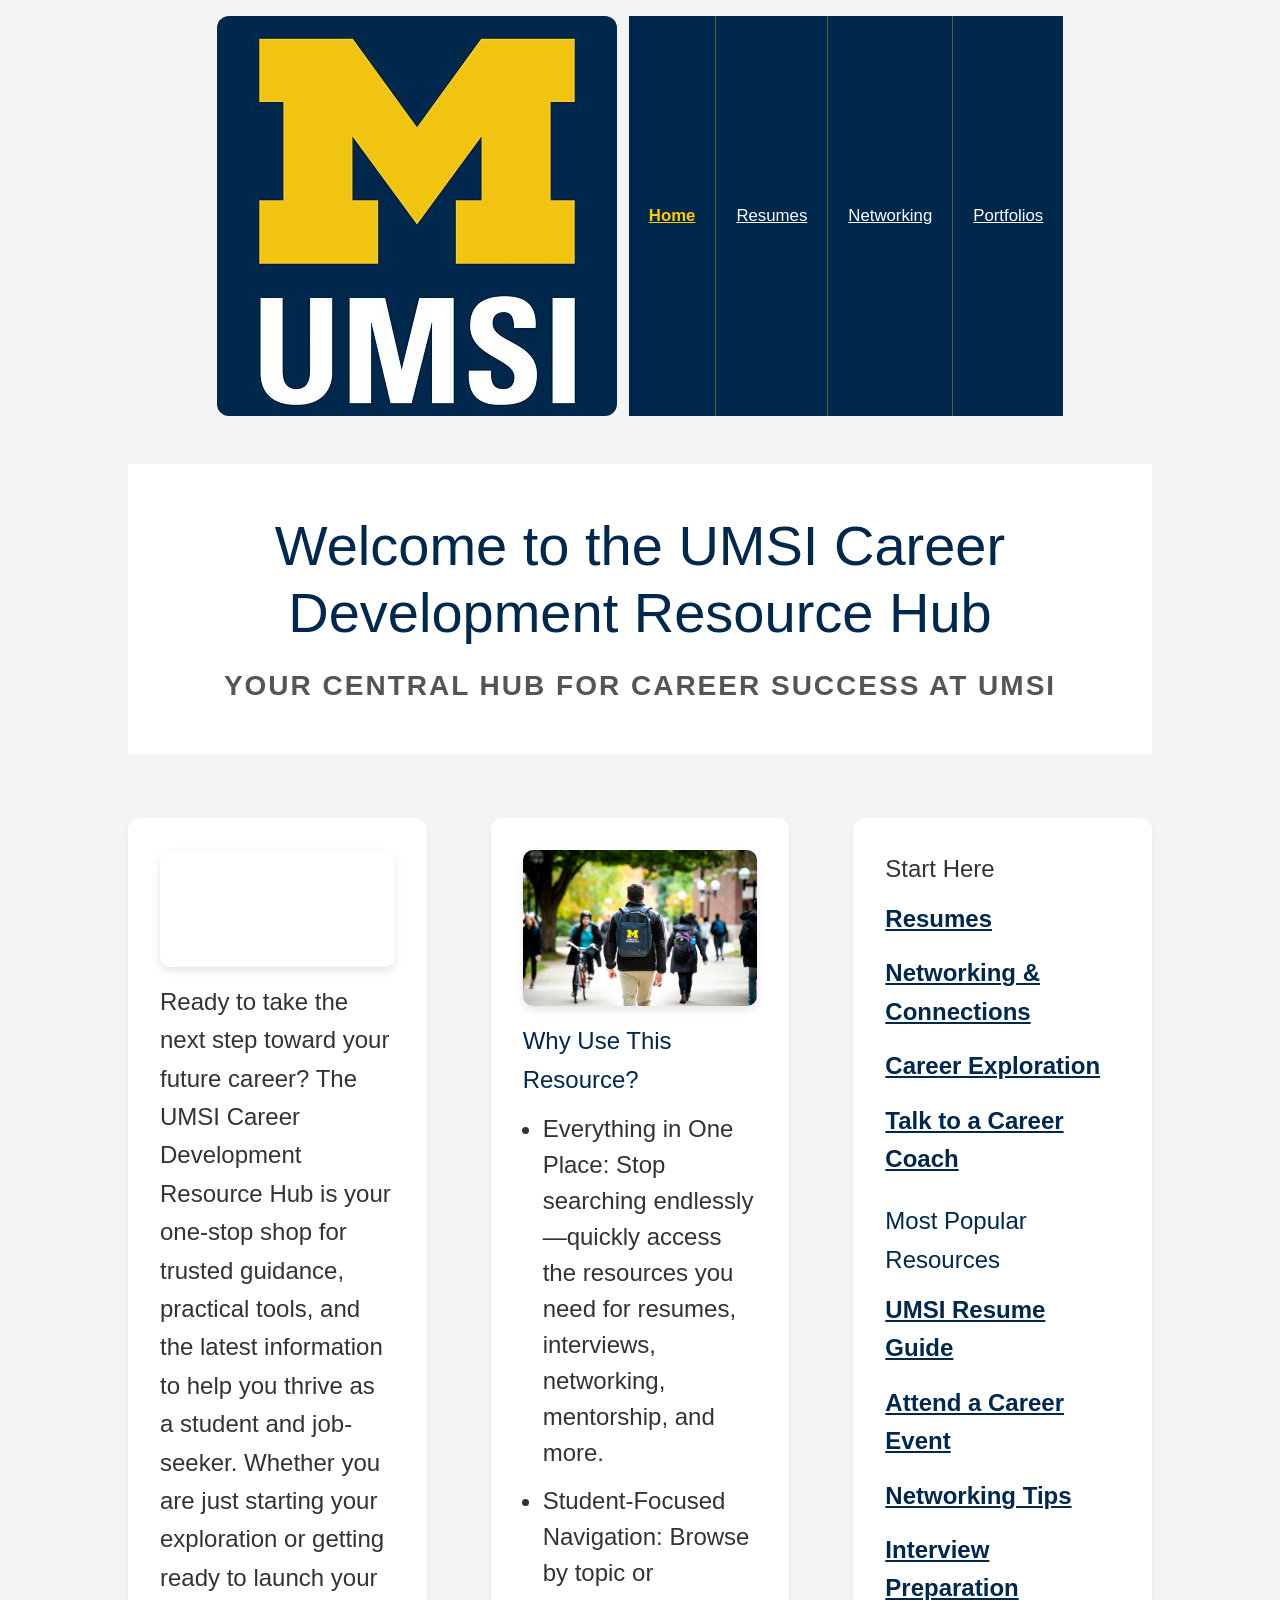
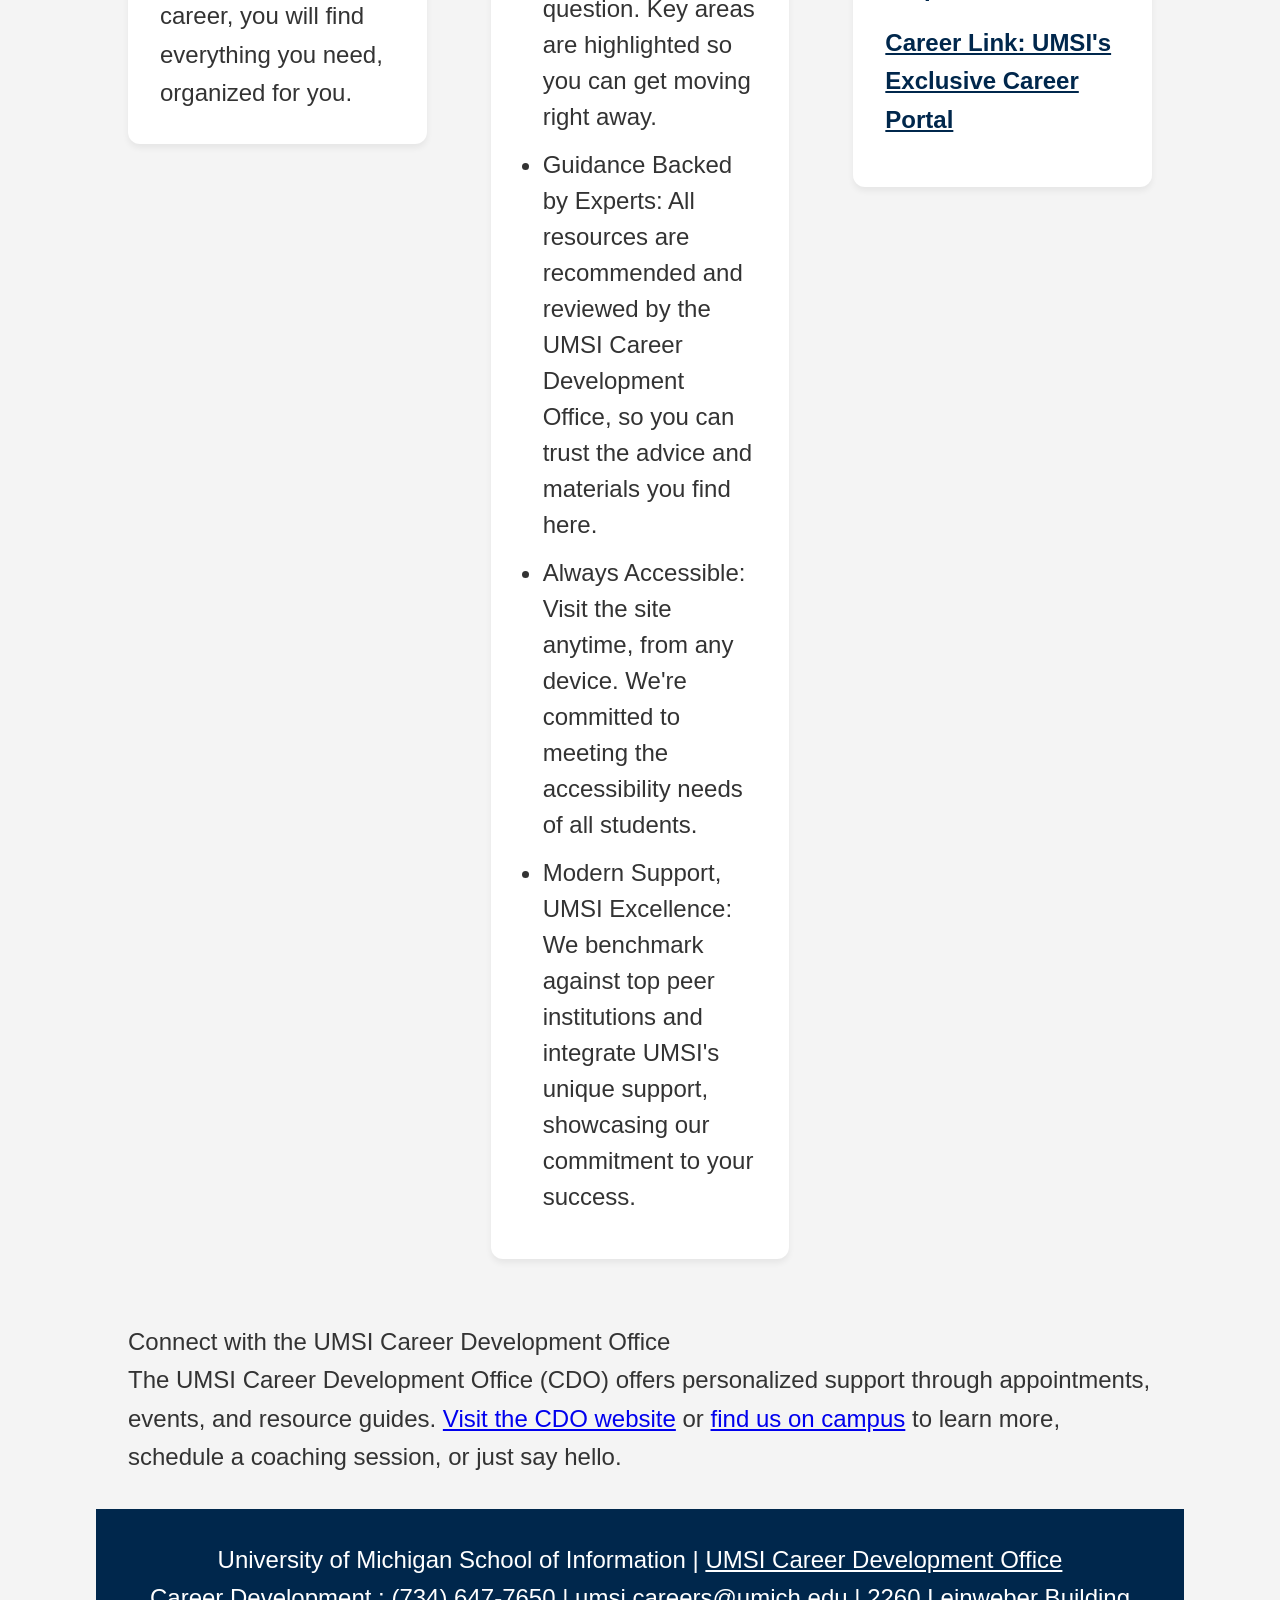
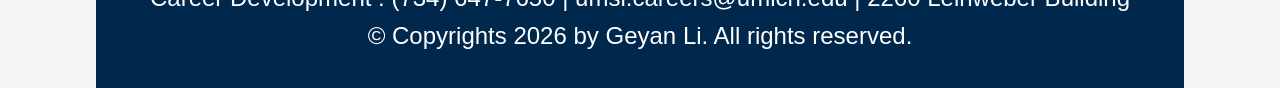
==== commit a98ebc1e: "Add files via upload" ====
--- a/index.html
+++ b/index.html
@@ -10,13 +10,13 @@
 <body>
 
     <header>
-  <a href = "">Skip to Main Content</a>
+  <a href = "#main-content" class = "skipper">Skip to Main Content</a>
         <img src="images/UMSI_signature_vertical_informal_solidblue.jpg" alt="UMSI Logo">
         <nav>
             <ul>
-                <li><a href = "index.html">Home</a></li>
+                <li><a href = "index.html" class="current">Home</a></li>
                 <li><a href = "resume.html">Resumes</a></li>
-                <li><a href = "networking.html">Networking & Connections</a></li>
+                <li><a href = "networking.html">Networking</a></li>
                 <li><a href = "portfolios.html">Portfolios</a></li>
             </ul>
         </nav>
@@ -24,69 +24,63 @@
 
     </header>
     
-    <main class="container">
+    <main class="container" id="main-content">
       <header class="main-page-header">
           <h1 class="main-title">Welcome to the UMSI Career Development Resource Hub</h1>
           <p class="main-subtitle">Your Central Hub for Career Success at UMSI</p>
       </header>
-  
-      <section class="intro-grid">
-          <div class="intro-text">
-              <p>
-                  Ready to take the next step toward your future career? The UMSI Career 
-                  Development Resource Hub is your one-stop shop for trusted guidance, 
-                  practical tools, and the latest information to help you thrive as a 
-                  student and job-seeker. Whether you are just starting your exploration 
-                  or getting ready to launch your career, you will find everything you 
-                  need, organized for you.
-              </p>
+
+      <section class="three-col-grid content-triad">
+          <div class="tri-col tri-col--intro">
+              <div class="tri-media tri-media--video">
+                  <div class="video-container">
+                      <iframe src="https://www.youtube.com/embed/GSjGeDYJ5Nk?si=qhxJPRTIT___x8hG" title="YouTube video player" allow="accelerometer; autoplay; clipboard-write; encrypted-media; gyroscope; picture-in-picture; web-share" referrerpolicy="strict-origin-when-cross-origin" allowfullscreen></iframe>
+                  </div>
+              </div>
+              <div class="tri-intro">
+                  <p>
+                      Ready to take the next step toward your future career? The UMSI Career
+                      Development Resource Hub is your one-stop shop for trusted guidance,
+                      practical tools, and the latest information to help you thrive as a
+                      student and job-seeker. Whether you are just starting your exploration
+                      or getting ready to launch your career, you will find everything you
+                      need, organized for you.
+                  </p>
+              </div>
           </div>
-          <div class="video-container">
-              <iframe src="https://www.youtube.com/embed/GSjGeDYJ5Nk?si=qhxJPRTIT___x8hG" title="YouTube video player" allow="accelerometer; autoplay; clipboard-write; encrypted-media; gyroscope; picture-in-picture; web-share" referrerpolicy="strict-origin-when-cross-origin" allowfullscreen></iframe>
+
+          <div class="tri-col tri-col--guidance">
+              <div class="tri-media">
+                  <img src="images/UMSI_CampusFall_UMSIBackpack_02.jpg" alt="A student wears a UMSI backpack in fall on the drag.">
+              </div>
+              <h2>Why Use This Resource?</h2>
+              <ul class="guidance-bullets">
+                  <li><strong>Everything in One Place:</strong> Stop searching endlessly—quickly access the resources you need for resumes, interviews, networking, mentorship, and more.</li>
+                  <li><strong>Student-Focused Navigation:</strong> Browse by topic or question. Key areas are highlighted so you can get moving right away.</li>
+                  <li><strong>Guidance Backed by Experts:</strong> All resources are recommended and reviewed by the UMSI Career Development Office, so you can trust the advice and materials you find here.</li>
+                  <li><strong>Always Accessible:</strong> Visit the site anytime, from any device. We're committed to meeting the accessibility needs of all students.</li>
+                  <li><strong>Modern Support, UMSI Excellence:</strong> We benchmark against top peer institutions and integrate UMSI's unique support, showcasing our commitment to your success.</li>
+              </ul>
+          </div>
+
+          <div class="tri-col tri-col--resources tri-col--home-links">
+              <h2>Start Here</h2>
+              <ul class="resource-links">
+                  <li><a href="resume.html">Resumes</a></li>
+                  <li><a href="networking.html">Networking &amp; Connections</a></li>
+                  <li><a href="https://si-umich.12twenty.com/Login">Career Exploration</a></li>
+                  <li><a href="https://umich.instructure.com/courses/137916/pages/talk-to-a-career-coach">Talk to a Career Coach</a></li>
+              </ul>
+              <h2 class="tri-resources-subhead">Most Popular Resources</h2>
+              <ul class="resource-links">
+                  <li><a href="https://docs.google.com/document/d/1_1GfDJyVGIgE82MZjVhuWT_aB_2Hcj1NN62FUCXoR_o/edit?tab=t.0" target="_blank" rel="noopener noreferrer">UMSI Resume Guide</a></li>
+                  <li><a href="https://umich.instructure.com/courses/137916/pages/attend-an-event" target="_blank" rel="noopener noreferrer">Attend a Career Event</a></li>
+                  <li><a href="https://docs.google.com/document/d/18HMt79BU8ovGf9z7_P7No5tuwUS6qHNW5u0sgrepLtE/edit?tab=t.0" target="_blank" rel="noopener noreferrer">Networking Tips</a></li>
+                  <li><a href="https://docs.google.com/presentation/d/15n-XqsFEntdbkZz89K-ohf7Or1NnCt5CQNDG-6fh2a0/edit?usp=sharing" target="_blank" rel="noopener noreferrer">Interview Preparation</a></li>
+                  <li><a href="https://si-umich.12twenty.com/Login" target="_blank" rel="noopener noreferrer">Career Link: UMSI's Exclusive Career Portal</a></li>
+              </ul>
           </div>
       </section>
-
-    <section class="why-use-grid">
-      <div class="image-box">
-        <img src="images/UMSI_CampusFall_UMSIBackpack_02.jpg" alt="A student wears a UMSI backpack in fall on the drag.">
-      </div>
-
-      <div class="why-use-text">
-        <h2>Why Use This Resource?</h2>
-        <ul>
-          <li><strong>Everything in One Place:</strong> Stop searching endlessly—quickly access the resources you need for resumes, interviews, networking, mentorship, and more.</li>
-          <li><strong>Student-Focused Navigation:</strong> Browse by topic or question. Key areas are highlighted so you can get moving right away.</li>
-          <li><strong>Guidance Backed by Experts:</strong> All resources are recommended and reviewed by the UMSI Career Development Office, so you can trust the advice and materials you find here.</li>
-          <li><strong>Always Accessible:</strong> Visit the site anytime, from any device. We’re committed to meeting the accessibility needs of all students.</li>
-          <li><strong>Modern Support, UMSI Excellence:</strong> We benchmark against top peer institutions and integrate UMSI’s unique support, showcasing our commitment to your success.</li>
-        </ul>
-      </div>
-    </section>
-
-
-
-      <section class="footer-links-grid">
-        <div class="start-here">
-      <h2>Start Here</h2>
-            <ul>
-            <li><a href="resume.html">Resumes</a></li>
-            <li><a href="networking.html">Networking & Connections</a></li>
-            <li><a href="https://si-umich.12twenty.com/Login">Career Exploration</a></li>
-            <li><a href="https://umich.instructure.com/courses/137916/pages/talk-to-a-career-coach">Talk to a Career Coach</a></li>
-        </ul>
-      </div>
-       
-      <div class="popular-resources">
-        <h2>Most Popular Resources</h2>
-        <ul>
-          <li><a href="https://docs.google.com/document/d/1_1GfDJyVGIgE82MZjVhuWT_aB_2Hcj1NN62FUCXoR_o/edit?tab=t.0" target="_blank">UMSI Resume Guide</a></li>
-          <li><a href="https://umich.instructure.com/courses/137916/pages/attend-an-event" target="_blank">Attend a Career Event</a></li>
-          <li><a href="https://docs.google.com/document/d/18HMt79BU8ovGf9z7_P7No5tuwUS6qHNW5u0sgrepLtE/edit?tab=t.0" target="_blank">Networking Tips</a></li>
-          <li><a href="https://docs.google.com/presentation/d/15n-XqsFEntdbkZz89K-ohf7Or1NnCt5CQNDG-6fh2a0/edit?usp=sharing" target="_blank">Interview Preparation</a></li>
-          <li><a href="https://si-umich.12twenty.com/Login" target="_blank">Career Link: UMSI's Exclusive Career Portal</a></li>
-        </ul>
-      </div>
-    </section>
     <section>
       <h2>Connect with the UMSI Career Development Office</h2>
       <p>
@@ -99,8 +93,18 @@
     
     
       </main>
-    <footer>
+      <footer>
         <p>University of Michigan School of Information | <a href="https://umich.instructure.com/courses/137916">UMSI Career Development Office </a></p>
-        </footer>
+        <p>Career Development : (734) 647-7650 | umsi.careers@umich.edu | 2260 Leinweber Building </a></p>
+        <p>© Copyrights <span id="year"></span> by Geyan Li. All rights reserved.</p>  
+      </footer>
 </body>
 </html>
+
+
+<!-- Reference: https://www.codexworld.com/how-to/get-current-year-to-display-dynamic-year-in-copyright-using-javascript/ -->
+<script>
+  document.getElementById("year").innerHTML = new Date().getFullYear();
+</script>
+
+
--- a/css/style.css
+++ b/css/style.css
@@ -1,7 +1,150 @@
+/* skip to main fix */
+.skipper {
+    position: absolute;
+    top: -100px;
+    left: 0;
+    background: #00274c;
+    color: yellow;
+    padding: 8px;
+    z-index: 100;
+  }
+
+.skipper:focus {
+top: 0;
+}
+
+/* navigation fix */
+nav ul li a.current {
+    text-decoration: underline;
+    font-weight: bold;
+    color: #ffcb05;
+}
+
+/* padding fix */
+.intro-grid, 
+.why-use-grid, 
+.footer-links-grid, 
+.portfolio-intro-grid, 
+.components-grid {
+    padding: 2.5rem 8%;
+    gap: 2rem;
+}
+
+.three-col-grid {
+    display: grid;
+    grid-template-columns: 1fr;
+    gap: 2rem;
+    align-items: start;
+}
+
+.tri-col {
+    background: #fff;
+    border-radius: 12px;
+    box-shadow: 0 4px 6px rgba(0,0,0,0.06);
+    /*padding fix*/
+    padding: 2rem;
+    box-sizing: border-box;
+}
+
+.tri-media img {
+    border-radius: 10px;
+    box-shadow: 0 4px 8px rgba(0,0,0,0.10);
+}
+
+.tri-intro h2 {
+    color: #00274c;
+    margin-top: 1rem;
+    margin-bottom: 0.75rem;
+}
+
+.tri-intro p {
+    margin-top: 1rem;
+    line-height: 1.6;
+    color: #333;
+}
+
+.tri-media--video .video-container {
+    border-radius: 10px;
+    overflow: hidden;
+    box-shadow: 0 4px 8px rgba(0,0,0,0.10);
+}
+
+.tri-resources-subhead {
+    margin-top: 1.5rem;
+    margin-bottom: 0;
+    color: #00274c;
+}
+
+.tri-col--guidance h2 {
+    margin-top: 0;
+    margin-bottom: 0.5rem;
+    color: #00274c;
+}
+
+.tri-col--guidance .tri-media + h2 {
+    margin-top: 1rem;
+}
+
+.guidance-bullets {
+    list-style: disc;
+    padding-left: 1.25rem;
+    margin: 0.75rem 0 0;
+}
+
+.guidance-bullets li {
+    margin-bottom: 0.75rem;
+    line-height: 1.5;
+}
+
+.resource-links {
+    list-style: none;
+    padding: 0;
+    margin: 0.75rem 0 0;
+}
+
+.resource-links li {
+    margin-bottom: 1rem;
+}
+
+.resource-links a {
+    color: #00274c;
+    text-decoration: underline;
+    font-weight: 700;
+}
+
+.resource-links a:hover {
+    color: #0b5cab;
+}
+
+.resource-links p {
+    margin: 0.4rem 0 0;
+    color: #333;
+}
+
+.tri-col--guidance h3 {
+    margin-top: 1.25rem;
+    margin-bottom: 0.5rem;
+    color: #00274c;
+}
+
+.appointment-callout {
+    margin-top: 1rem;
+    padding: 1rem;
+    border-left: 6px solid #ffcb05;
+    background: #f9f9f9;
+    border-radius: 10px;
+}
+
+
+
 .main-page-header {
     text-align: center;
     padding: 1.5rem 5%;
     background-color: #ffffff;
+    display: grid;
+    grid-template-columns: 1fr;
+    justify-items: center;
+    box-sizing: border-box;
 }
 
 .main-title {
@@ -9,6 +152,8 @@
     color: #00274c;
     margin-bottom: 0.5rem;
     line-height: 1.2;
+    width: 100%;
+    /* max-width: 100%; */
 }
 
 .main-subtitle {
@@ -19,13 +164,14 @@
     line-height: 1.4;
     text-transform: uppercase;
     letter-spacing: 1px;
+    width: 100%;
+    /* max-width: 100%; */
 }
 
 .intro-grid {
     display: grid;
     grid-template-columns: 1fr;
     gap: 1.5rem;
-    padding: 1.5rem 5%;
     align-items: center;
 }
 
@@ -34,7 +180,6 @@
 }
 
 .intro-text p {
-    font-size: 1.15rem;
     line-height: 1.6;
     text-align: left;
     color: #333;
@@ -60,7 +205,6 @@
     display: grid;
     grid-template-columns: 1fr; 
     gap: 2rem;
-    padding: 2rem 5%;
     align-items: start;
 }
 
@@ -158,6 +302,7 @@
 
 body {
     font-family: 'Segoe UI', Tahoma, Geneva, Verdana, sans-serif;
+    font-size: 24px;
     line-height: 1.6;
     color: #333;
     background-color: #f4f4f4;
@@ -166,20 +311,21 @@
 }
 
 nav ul {
-    display: flex;
-    flex-direction: column;
+    display: grid;
+    grid-template-columns: 1fr;
+    grid-auto-rows: auto;
     padding: 0;
     margin: 0;
     list-style: none;
 }
 
 nav li a {
+    font-size: 1.15rem;
     display: block;
     padding: 20px;
     text-align: center;
     background-color: #00274c;
     color: white;
-    text-decoration: none;
     border-bottom: 1px solid #ffcb05;
 }
 
@@ -222,7 +368,6 @@
     display: grid;
     grid-template-columns: repeat(auto-fit, minmax(300px, 1fr)); 
     gap: 2rem;
-    padding: 5%;
 }
 
 .start-links, .popular-resources {
@@ -248,7 +393,7 @@
 }
 
 .resume-accent-box img {
-    max-width: 200px;
+    /* max-width: 200px; */
     margin: 0 auto;
     display: block;
     opacity: 0.8;
@@ -289,10 +434,84 @@
     text-align: center;
     padding: 2rem;
     background: #00274c;
-    color: white;
-}
+    color:white;
+}
+
+footer a {
+    color:white;
+    text-decoration: underline;}
+
+footer a:hover {
+    color: #ffcb05;
+}
+
+
+
+/* forms */
+.feedback-section {
+    padding: 2rem 5%;
+    background: #fff;
+    border-radius: 8px;
+    margin: 2rem 5%;
+    box-shadow: 0 4px 6px rgba(0,0,0,0.05);
+}
+
+.feedback-form {
+    display: grid;
+    grid-template-columns: 1fr;
+    gap: 1.5rem;
+    margin-top: 1rem;
+}
+
+.form-group {
+    display: grid;
+    gap: 0.5rem;
+}
+
+.form-group label {
+    font-weight: bold;
+    color: #00274c;
+}
+
+.form-group input, 
+.form-group textarea {
+    padding: 10px;
+    border: 2px solid #ccc;
+    border-radius: 4px;
+    font-size: 1rem;
+    width: 100%;
+    box-sizing: border-box;
+}
+
+.submit-btn {
+    background-color: #00274c;
+    color: #fff;
+    padding: 12px 24px;
+    border: none;
+    border-radius: 4px;
+    font-weight: bold;
+    cursor: pointer;
+}
+
+.submit-btn:hover {
+    background-color: #ffcb05;
+    color: #00274c;
+}
+
+
+
+
 
 @media (min-width: 768px) {
+
+    /* center */
+    main {
+        margin: 0 auto;
+    }
+
+    header {
+        margin: 0 auto;
+    }
 
     .main-page-header {
         padding: 3rem 10%;
@@ -315,13 +534,12 @@
     }
 
     .intro-text p {
-        font-size: 1.4rem;
         text-align: center;
         padding: 0 10%;
     }
 
     .video-container {
-        max-width: 450px;
+        /* max-width: 450px; */
         margin-left: auto;
         margin-right: auto;
     }
@@ -357,6 +575,12 @@
         padding: 20px;
     }
 
+    .three-col-grid {
+        grid-template-columns: 1fr 1fr 1fr;
+        gap: 2rem;
+        padding: 2.5rem 8%;
+    }
+
     .faq-container {
         grid-template-columns: 1fr 1fr;
         gap: 2rem;
@@ -395,22 +619,141 @@
 
 
     nav ul {
-        flex-direction: row;
+        grid-template-columns: repeat(4, auto);
         justify-content: center;
     }
 
     nav li a {
+        font-size: 1.15rem;
         border-bottom: none;
         padding: 15px 25px;
     }
 
     .start-here-grid {
         grid-template-columns: 1fr 1fr; 
-        max-width: 1200px;
+        /* max-width: 1200px; */
         margin: 0 auto;
     }
 
     main {
         padding: 2rem 10%;
     }
+}
+
+@media (min-width: 1200px) {
+    /* Same content column as header/footer: centered, one width */
+    main {
+        width: 80%;
+        /* max-width: 1200px; */
+        margin-left: auto;
+        margin-right: auto;
+        padding: 2rem 0;
+        box-sizing: border-box;
+    }
+
+    .three-col-grid {
+        width: 100%;
+        margin-left: auto;
+        margin-right: auto;
+        gap: 4rem;
+        padding: 4rem 0;
+    }
+
+    .main-page-header {
+        width: 100%;
+        padding: 3rem 0;
+        box-sizing: border-box;
+    }
+
+    header, footer {
+        width: 80%;
+        /* max-width: 1200px; */
+        margin-left: auto;
+        margin-right: auto;
+    }
+
+    /* Logo + nav displayed as compact gap, centered as one bar; aligns with main block below */
+    header {
+        position: relative;
+        display: grid;
+        grid-template-columns: auto auto;
+        justify-content: center;
+        align-items: center;
+        column-gap: 0.75rem;
+        row-gap: 0.75rem;
+        padding: 1rem 0;
+        box-sizing: border-box;
+    }
+
+    header > .skipper {
+        position: absolute;
+        left: 0;
+        top: -100px;
+    }
+
+    header > .skipper:focus {
+        top: 0;
+        z-index: 200;
+    }
+
+    header > img {
+        width: auto;
+        height: auto;
+        object-fit: contain;
+        border-radius: 12px;
+        align-self: center;
+        justify-self: end;
+    }
+
+    header nav {
+        display: grid;
+        align-self: stretch;
+        min-height: 80px;
+        align-items: stretch;
+        justify-self: start;
+    }
+
+    header nav ul {
+        display: grid;
+        grid-auto-flow: column;
+        grid-template-columns: repeat(4, auto);
+        justify-content: center;
+        align-items: stretch;
+        min-height: 80px;
+        height: 100%;
+        column-gap: 0;
+    }
+
+    header nav li {
+        display: grid;
+        align-items: stretch;
+        min-height: 80px;
+    }
+
+    header nav li a {
+        display: grid;
+        place-items: center;
+        min-height: 80px;
+        padding: 0 1.25rem;
+        font-size: 1.05rem;
+        box-sizing: border-box;
+        border-bottom: none;
+        border-left: 1px solid rgba(255, 203, 5, 0.35);
+    }
+
+    header nav li:first-child a {
+        border-left: none;
+    }
+
+    nav li a:hover, nav li a:focus {
+        background-color: #ffcb05;
+        color: #00274c;
+        text-decoration: underline;
+    }
+
+    .tri-col:hover {
+        box-shadow: 0 10px 20px rgba(0,0,0,0.15);
+    }
+
+
 }
